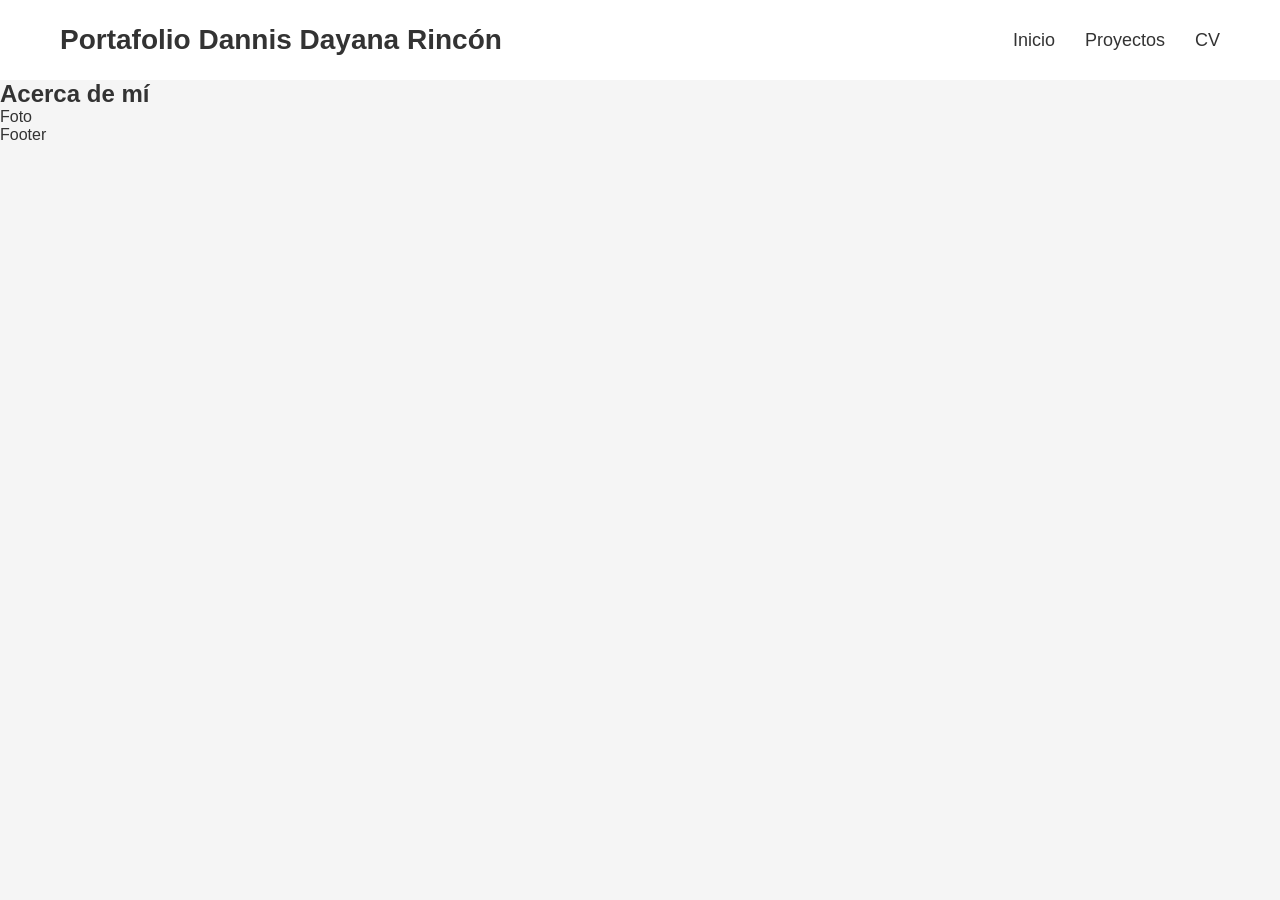
==== index.html @ 318d004a "avance del portafolio" ====
<!DOCTYPE html>
<html lang="es">
<head>
    <meta charset="UTF-8">
    <meta name="viewport" content="width=device-width, initial-scale=1.0">
    <title>Dannis Dayana Rincón</title>
    <link rel="stylesheet" href="style.css">
</head>
<body>
    <header>
        <nav>
            <h2> Portafolio  Dannis Dayana Rincón </h2>
            <ul> 
                <li>Inicio</li>
                <li>Proyectos</li>
                <li>CV</li>
            </ul>
        </nav>
    </header>
    <main>
        <section id = "inicio">
            <h1>Acerca de mí</h1>
            <div class="perfil">
                <div class="foto">
                    Foto
                </div>


            </div>


        </section>
        <section id = "proyectos"></section>
        <section id = "cv"></section>
    </main>
    <footer>
        Footer
    </footer>
    <script src="script.js"></script>    
</body>
</html>
---- style.css ----
* {
    margin: 0;
    padding: 0;
    box-sizing: border-box;
}

body{
    font-family: Arial, Helvetica, sans-serif;
    background-color: #F5F5F5;
    color: #333333;
}

nav{
    display: flex;
    justify-content: space-between;
    align-items: center;
    padding: 20px 60px;
    background-color: white;
    height: 80px;
}

ul{
    list-style: none;
    display: flex;
    gap: 30px;
}

nav h2{
    font-size: 28px;
    font-weight: bold;
}

nav ul li{
    font-size: 18px;
    cursor: pointer;
    transition: 0.3s;
}
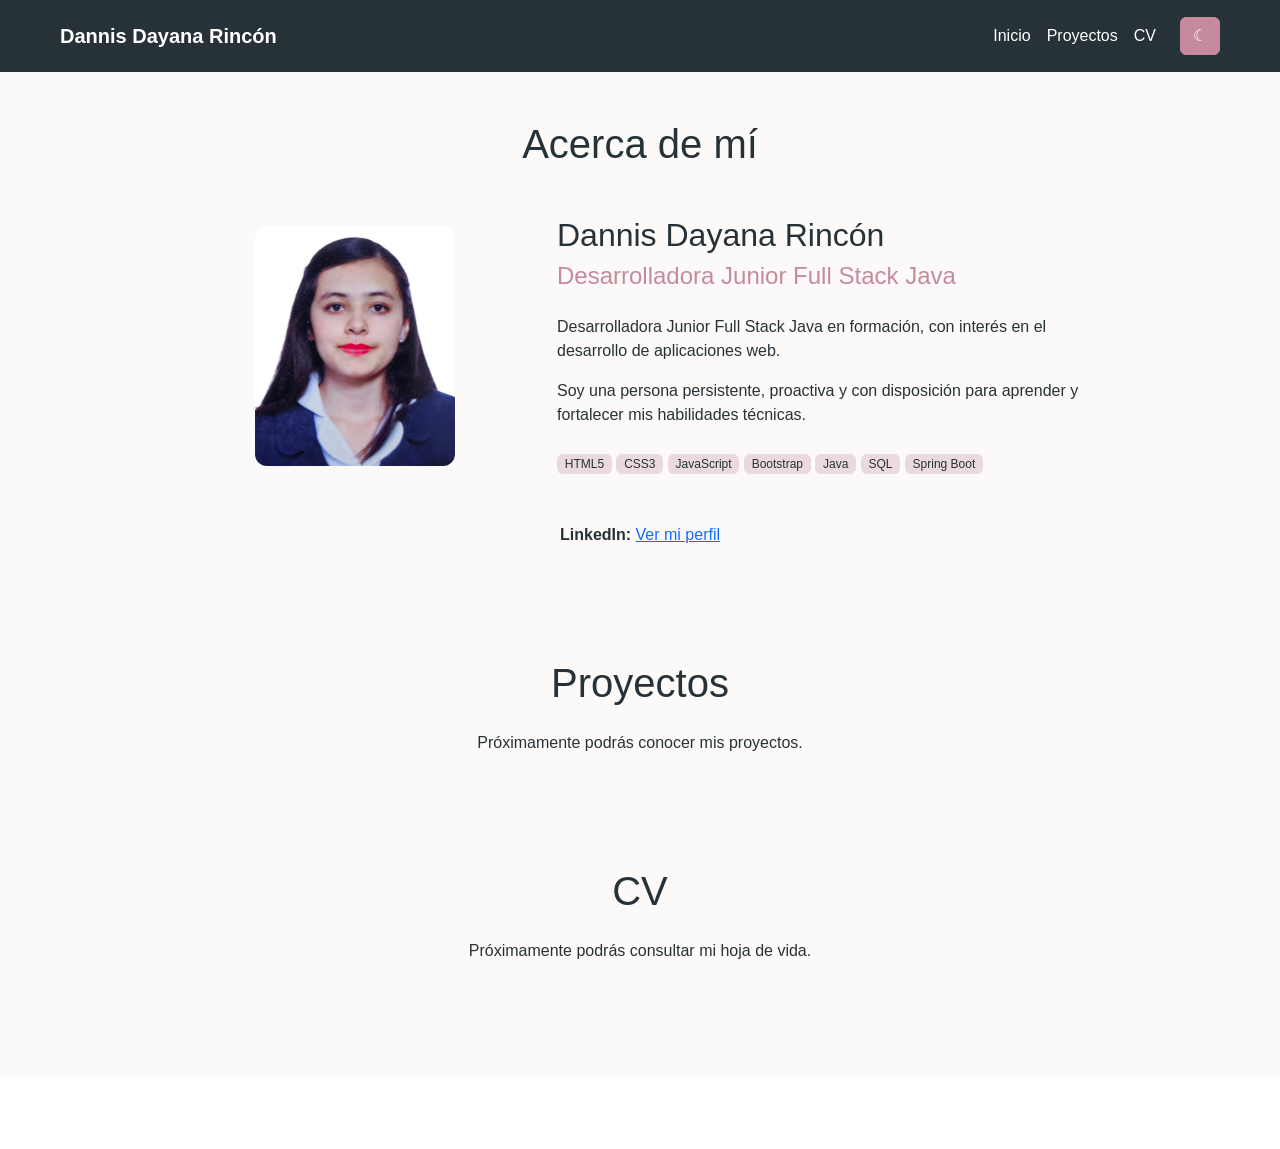
==== commit 368ca9f8: "avance" ====
--- a/index.html
+++ b/index.html
@@ -3,39 +3,145 @@
 <head>
     <meta charset="UTF-8">
     <meta name="viewport" content="width=device-width, initial-scale=1.0">
-    <title>Dannis Dayana Rincón</title>
+    <title>Portafolio | Dannis Dayana Rincón</title>
+    <link href="https://cdn.jsdelivr.net/npm/bootstrap@5.3.8/dist/css/bootstrap.min.css" rel="stylesheet">
     <link rel="stylesheet" href="style.css">
 </head>
 <body>
     <header>
-        <nav>
-            <h2> Portafolio  Dannis Dayana Rincón </h2>
-            <ul> 
-                <li>Inicio</li>
-                <li>Proyectos</li>
-                <li>CV</li>
-            </ul>
+        <nav class="navbar navbar-expand-lg bg-white px-5 py-3">
+            <div class="container-fluid">
+                <a class="navbar-brand fw-bold" href="#inicio">
+                    Dannis Dayana Rincón
+                </a>
+                <button class="navbar-toggler"
+                        type="button"
+                        data-bs-toggle="collapse"
+                        data-bs-target="#menu">
+                    <span class="navbar-toggler-icon"></span>
+                </button>
+                <div class="collapse navbar-collapse justify-content-end" id="menu">
+                    <ul class="navbar-nav align-items-center">
+                        <li class="nav-item">
+                            <a class="nav-link" href="#inicio">
+                                Inicio
+                            </a>
+                        </li>
+                        <li class="nav-item">
+                            <a class="nav-link" href="#proyectos">
+                                Proyectos
+                            </a>
+                        </li>
+                        <li class="nav-item">
+                            <a class="nav-link" href="#cv">
+                                CV
+                            </a>
+                        </li>
+                        <li class="nav-item ms-3">
+                            <button id="modo" class="btn btn-secondary">
+                                ☾
+                            </button>
+                        </li>
+                    </ul>
+                </div>
+            </div>
         </nav>
     </header>
     <main>
-        <section id = "inicio">
-            <h1>Acerca de mí</h1>
-            <div class="perfil">
-                <div class="foto">
-                    Foto
+        <section id="inicio" class="container py-5">
+            <h1 class="text-center mb-5">
+                Acerca de mí
+            </h1>
+            <div class="row align-items-center justify-content-center">
+
+                <div class="col-md-4 text-center">
+
+                    <div class="foto mx-auto">
+
+                        <img src="img/foto-perfil.jpg"
+                             alt="Foto de Dannis Dayana Rincón">
+
+                    </div>
+
                 </div>
 
 
+                <!-- INFORMACIÓN -->
+
+                <div class="col-md-6">
+
+                    <h2>
+                        Dannis Dayana Rincón
+                    </h2>
+
+                    <h4 class="fw-normal">
+                        Desarrolladora Junior Full Stack Java
+                    </h4>
+
+                    <p class="mt-4">
+                        Desarrolladora Junior Full Stack Java en formación,
+                        con interés en el desarrollo de aplicaciones web.
+                    </p>
+                    <p>
+                        Soy una persona persistente, proactiva y con
+                        disposición para aprender y fortalecer mis
+                        habilidades técnicas.
+                    </p>
+                    <div class="mt-4">
+                        <span class="badge text-bg-dark">
+                            HTML5
+                        </span>
+                        <span class="badge text-bg-dark">
+                            CSS3
+                        </span>
+                        <span class="badge text-bg-dark">
+                            JavaScript
+                        </span>
+                        <span class="badge text-bg-dark">
+                            Bootstrap
+                        </span>
+
+                        <span class="badge text-bg-dark">
+                            Java
+                        </span>
+                        <span class="badge text-bg-dark">
+                            SQL
+                        </span>
+                        <span class="badge text-bg-dark">
+                            Spring Boot
+                        </span>
+                    </div>
+                </div>
             </div>
-
-
+            <div class="text-center mt-5">
+                <p>
+                    <strong>LinkedIn:</strong>
+                    <a href="https://www.linkedin.com/in/dannis-rincon-238231413/"
+                       target="_blank">
+                        Ver mi perfil
+                    </a>
+                </p>
+            </div>
         </section>
-        <section id = "proyectos"></section>
-        <section id = "cv"></section>
+        <section id="proyectos" class="container py-5">
+            <h1 class="text-center mb-4">
+                Proyectos
+            </h1>
+            <p class="text-center">
+                Próximamente podrás conocer mis proyectos.
+            </p>
+        </section>
+        <section id="cv" class="container py-5">
+            <h1 class="text-center mb-4">CV</h1>
+            <p class="text-center">
+                Próximamente podrás consultar mi hoja de vida.
+            </p>
+        </section>
     </main>
-    <footer>
-        Footer
+    <footer class="text-center py-4 bg-white">
+        <p class="mb-0">© 2026 Dannis Rincón</p>
     </footer>
-    <script src="script.js"></script>    
+    <script src="https://cdn.jsdelivr.net/npm/bootstrap@5.3.8/dist/js/bootstrap.bundle.min.js"></script>
+    <script src="script.js"></script>
 </body>
 </html>
--- a/style.css
+++ b/style.css
@@ -4,34 +4,95 @@
     box-sizing: border-box;
 }
 
-body{
+
+body {
     font-family: Arial, Helvetica, sans-serif;
-    background-color: #F5F5F5;
-    color: #333333;
+    background-color: #FCFAF8;
+    color: #263238;
 }
 
-nav{
-    display: flex;
-    justify-content: space-between;
-    align-items: center;
-    padding: 20px 60px;
-    background-color: white;
-    height: 80px;
+.navbar {
+    background-color: #263238 !important;
 }
 
-ul{
-    list-style: none;
-    display: flex;
-    gap: 30px;
+.navbar-brand {
+    color: #FFFFFF !important;
 }
 
-nav h2{
-    font-size: 28px;
-    font-weight: bold;
+.nav-link {
+    color: #FFFFFF !important;
 }
 
-nav ul li{
-    font-size: 18px;
-    cursor: pointer;
-    transition: 0.3s;
+.nav-link:hover {
+    color: #C58B9C !important;
+}
+
+
+
+#modo {
+    background-color: #C58B9C;
+    border-color: #C58B9C;
+    color: #FFFFFF;
+}
+
+#modo:hover {
+    background-color: #EAD9DE;
+    border-color: #EAD9DE;
+    color: #263238;
+}
+
+
+
+h1 {
+    color: #263238;
+}
+
+h2 {
+    color: #263238;
+}
+
+h4 {
+    color: #C58B9C;
+}
+
+
+
+.foto {
+    width: 200px;
+    height: 240px;
+    overflow: hidden;
+    border-radius: 12px;
+}
+
+.foto img {
+    width: 100%;
+    height: 100%;
+    object-fit: cover;
+}
+
+
+
+.badge {
+    background-color: #EAD9DE !important;
+    color: #263238 !important;
+    font-weight: normal;
+}
+
+
+
+.linkedin a {
+    color: #C58B9C;
+    text-decoration: none;
+}
+
+.linkedin a:hover {
+    color: #263238;
+}
+
+
+
+footer {
+    margin-top: 50px;
+    background-color: #263238 !important;
+    color: #FFFFFF;
 }
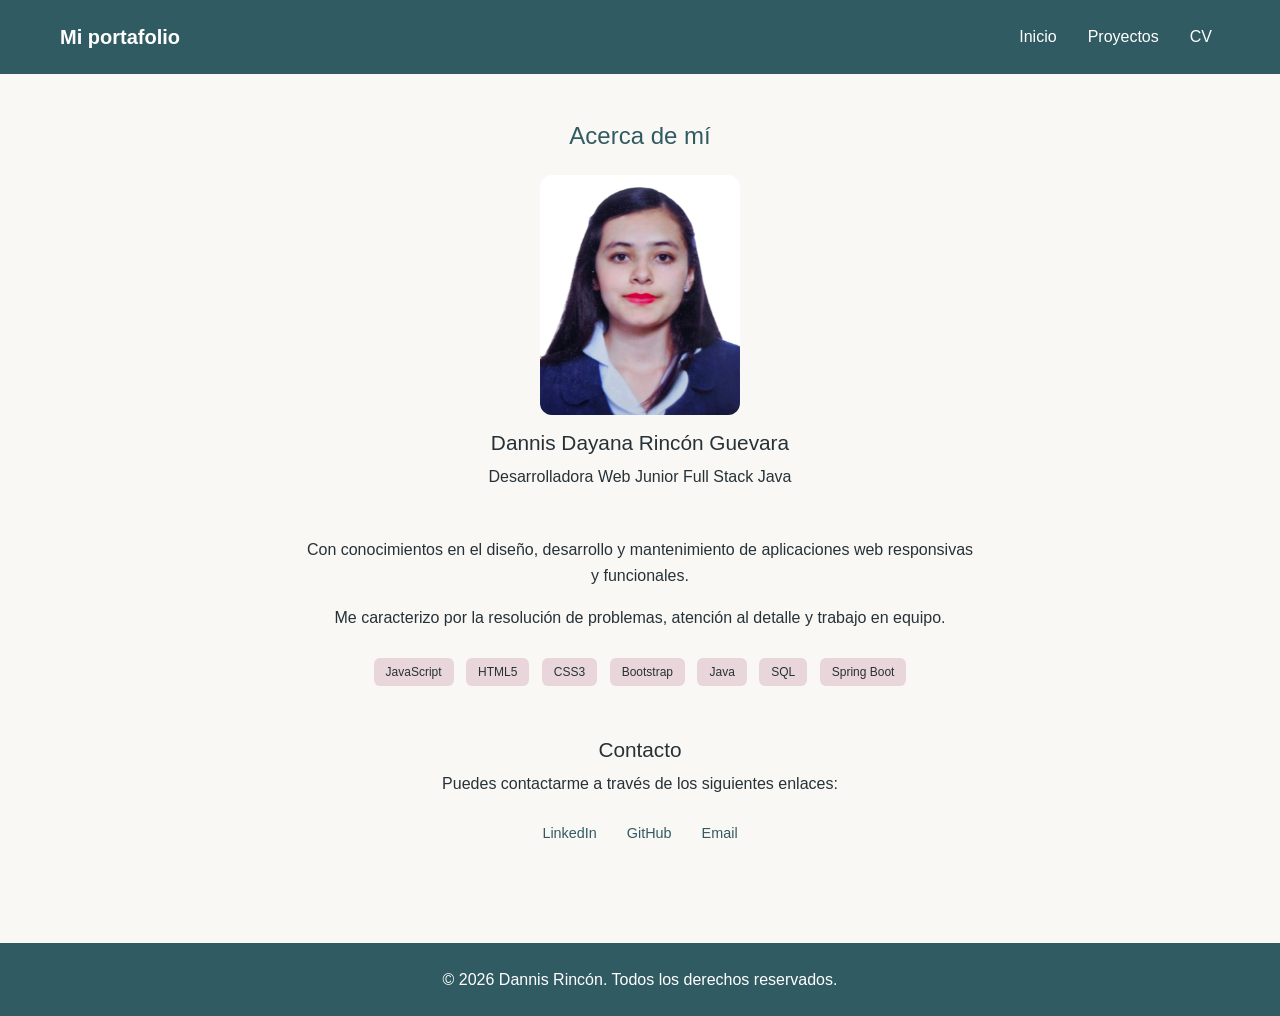
==== commit 566eefad: "se agrega imagenes y html por separado" ====
--- a/index.html
+++ b/index.html
@@ -3,145 +3,101 @@
 <head>
     <meta charset="UTF-8">
     <meta name="viewport" content="width=device-width, initial-scale=1.0">
-    <title>Portafolio | Dannis Dayana Rincón</title>
+    <meta name="description" 
+    content="Portafolio profesional de Dannis Dayana Rincón, desarrolladora Web Junior Full Stack Java.">
+    <title>Full Stack Java | Dannis Dayana Rincón Guevara</title>
+    <link rel="icon" type="image/png" href="img/favicon.png">
     <link href="https://cdn.jsdelivr.net/npm/bootstrap@5.3.8/dist/css/bootstrap.min.css" rel="stylesheet">
     <link rel="stylesheet" href="style.css">
 </head>
 <body>
     <header>
-        <nav class="navbar navbar-expand-lg bg-white px-5 py-3">
+        <nav class="navbar navbar-expand-lg px-4 px-md-5 py-3">
             <div class="container-fluid">
-                <a class="navbar-brand fw-bold" href="#inicio">
-                    Dannis Dayana Rincón
-                </a>
+                <a class="navbar-brand fw-bold" href="index.html">Mi portafolio</a>
                 <button class="navbar-toggler"
                         type="button"
                         data-bs-toggle="collapse"
-                        data-bs-target="#menu">
+                        data-bs-target="#menu"
+                        aria-controls="menu"
+                        aria-expanded="false"
+                        aria-label="Abrir menú">
                     <span class="navbar-toggler-icon"></span>
                 </button>
                 <div class="collapse navbar-collapse justify-content-end" id="menu">
                     <ul class="navbar-nav align-items-center">
                         <li class="nav-item">
-                            <a class="nav-link" href="#inicio">
-                                Inicio
-                            </a>
+                            <a class="nav-link" href="index.html">Inicio</a>
                         </li>
                         <li class="nav-item">
-                            <a class="nav-link" href="#proyectos">
-                                Proyectos
-                            </a>
+                            <a class="nav-link" href="proyectos.html">Proyectos</a>
                         </li>
                         <li class="nav-item">
-                            <a class="nav-link" href="#cv">
-                                CV
-                            </a>
+                            <a class="nav-link" href="cv.html">CV</a>
                         </li>
-                        <li class="nav-item ms-3">
-                            <button id="modo" class="btn btn-secondary">
-                                ☾
-                            </button>
-                        </li>
-                    </ul>
-                </div>
+</ul>
+</div>
+</div>
+</nav>
+</header>
+<main>
+<section id="inicio" class="container py-5">
+<h2 class="text-center mb-4">Acerca de mí</h2>
+<div class="text-center">
+    <div class="foto mx-auto">
+        <img src="img/foto-perfil.jpg" alt="Foto Dannis">
+        </div>
+        <h3 class="mt-3">Dannis Dayana Rincón Guevara</h3>
+        <p>Desarrolladora Web Junior Full Stack Java</p>
+    </div>
+    <div class="row justify-content-center mt-5">
+        <div class="col-md-8 text-center">
+            <p>Con conocimientos en el diseño, desarrollo y mantenimiento de aplicaciones web responsivas <br> y funcionales.</p>
+            <p>Me caracterizo por la resolución de problemas, atención al detalle y trabajo en equipo.</p>
+            <div class="mt-4">
+                <span class="badge">JavaScript</span>
+                <span class="badge">HTML5</span>
+                <span class="badge">CSS3</span>
+                <span class="badge">Bootstrap</span>
+                <span class="badge">Java</span>
+                <span class="badge">SQL</span>
+                <span class="badge">Spring Boot</span>
             </div>
-        </nav>
-    </header>
-    <main>
-        <section id="inicio" class="container py-5">
-            <h1 class="text-center mb-5">
-                Acerca de mí
-            </h1>
-            <div class="row align-items-center justify-content-center">
+        </div>
+    </div>
 
-                <div class="col-md-4 text-center">
-
-                    <div class="foto mx-auto">
-
-                        <img src="img/foto-perfil.jpg"
-                             alt="Foto de Dannis Dayana Rincón">
-
-                    </div>
-
-                </div>
-
-
-                <!-- INFORMACIÓN -->
-
-                <div class="col-md-6">
-
-                    <h2>
-                        Dannis Dayana Rincón
-                    </h2>
-
-                    <h4 class="fw-normal">
-                        Desarrolladora Junior Full Stack Java
-                    </h4>
-
-                    <p class="mt-4">
-                        Desarrolladora Junior Full Stack Java en formación,
-                        con interés en el desarrollo de aplicaciones web.
-                    </p>
-                    <p>
-                        Soy una persona persistente, proactiva y con
-                        disposición para aprender y fortalecer mis
-                        habilidades técnicas.
-                    </p>
-                    <div class="mt-4">
-                        <span class="badge text-bg-dark">
-                            HTML5
-                        </span>
-                        <span class="badge text-bg-dark">
-                            CSS3
-                        </span>
-                        <span class="badge text-bg-dark">
-                            JavaScript
-                        </span>
-                        <span class="badge text-bg-dark">
-                            Bootstrap
-                        </span>
-
-                        <span class="badge text-bg-dark">
-                            Java
-                        </span>
-                        <span class="badge text-bg-dark">
-                            SQL
-                        </span>
-                        <span class="badge text-bg-dark">
-                            Spring Boot
-                        </span>
-                    </div>
-                </div>
-            </div>
-            <div class="text-center mt-5">
-                <p>
-                    <strong>LinkedIn:</strong>
-                    <a href="https://www.linkedin.com/in/dannis-rincon-238231413/"
-                       target="_blank">
-                        Ver mi perfil
-                    </a>
-                </p>
-            </div>
-        </section>
-        <section id="proyectos" class="container py-5">
-            <h1 class="text-center mb-4">
-                Proyectos
-            </h1>
-            <p class="text-center">
-                Próximamente podrás conocer mis proyectos.
-            </p>
-        </section>
-        <section id="cv" class="container py-5">
-            <h1 class="text-center mb-4">CV</h1>
-            <p class="text-center">
-                Próximamente podrás consultar mi hoja de vida.
-            </p>
-        </section>
-    </main>
-    <footer class="text-center py-4 bg-white">
-        <p class="mb-0">© 2026 Dannis Rincón</p>
+<section class="mt-5 text-center">
+    <h3>Contacto</h3>
+    <p>Puedes contactarme a través de los siguientes enlaces:</p>
+    <div class="redes">
+        <a href="https://www.linkedin.com/in/dannis-rincon-238231413/"
+           target="_blank"
+           rel="noopener noreferrer"
+           aria-label="LinkedIn">
+            <i class="bi bi-linkedin"></i>
+            <span>LinkedIn</span>
+        </a>
+        <a href="https://github.com/DnnsRncn26"
+           target="_blank"
+           rel="noopener noreferrer"
+           aria-label="GitHub">
+            <i class="bi bi-github"></i>
+            <span>GitHub</span>
+        </a>
+<a href="https://mail.google.com/mail/?view=cm&fs=1&to=dannis.rincon1997@gmail.com"
+   target="_blank"
+   rel="noopener noreferrer"
+   aria-label="Enviar correo electrónico">
+    <i class="bi bi-envelope"></i>
+    <span>Email</span>
+</a>
+    </div>
+</section>
+</section>
+</main>
+    <footer class="text-center py-4"><p class="mb-0">© 2026 Dannis Rincón. Todos los derechos reservados.</p>
     </footer>
     <script src="https://cdn.jsdelivr.net/npm/bootstrap@5.3.8/dist/js/bootstrap.bundle.min.js"></script>
-    <script src="script.js"></script>
+     <script src="script.js"></script>
 </body>
 </html>
--- a/style.css
+++ b/style.css
@@ -1,61 +1,102 @@
-* {
-    margin: 0;
-    padding: 0;
+*{
+    margin: 0;         /*el margin es el espacio fuera de la credencial, elimina margenes automaticos del navegador*/
+    padding: 0;         /* elimina espacios automaticos internos*/
     box-sizing: border-box;
 }
 
+html {
+    scroll-behavior: smooth;
+}
 
 body {
     font-family: Arial, Helvetica, sans-serif;
-    background-color: #FCFAF8;
-    color: #263238;
-}
+    background-color: #FAF8F5;
+    color: #263238;
+    line-height: 1.6;
+}
+
+
+/* ==============================
+   NAVBAR
+================================= */
 
 .navbar {
-    background-color: #263238 !important;
+    background-color: #315B63 !important;
 }
 
 .navbar-brand {
     color: #FFFFFF !important;
+    font-weight: bold;
 }
 
 .nav-link {
     color: #FFFFFF !important;
+    margin-left: 15px;
 }
 
 .nav-link:hover {
-    color: #C58B9C !important;
-}
-
-
-
-#modo {
-    background-color: #C58B9C;
-    border-color: #C58B9C;
-    color: #FFFFFF;
-}
-
-#modo:hover {
-    background-color: #EAD9DE;
-    border-color: #EAD9DE;
-    color: #263238;
-}
-
-
+    color: #CFA3AD !important;
+}
+
+.navbar-toggler {
+    border-color: #CFA3AD;
+}
+
+.navbar-toggler-icon {
+    filter: invert(1);
+}
+
+
+h1,
+h2,
+h3 {
+    color: #263238;
+}
 
 h1 {
-    color: #263238;
+    font-size: 2.4rem;
 }
 
 h2 {
-    color: #263238;
+    font-size: 2rem;
+}
+
+h3 {
+    font-size: 1.3rem;
 }
 
 h4 {
-    color: #C58B9C;
-}
-
-
+    color: #315B63;
+}
+
+
+/* ==============================
+   INICIO
+================================= */
+
+.min-vh-75 {
+    min-height: 75vh;
+}
+
+#inicio > .row:first-child > div:first-child > p:first-child {
+    color: #315B63;
+    font-weight: bold;
+    font-size: 1.1rem;
+}
+
+#inicio h1 {
+    margin-bottom: 10px;
+}
+
+#inicio h2 {
+    color: #315B63;
+    font-size: 1.5rem;
+}
+
+
+/* ==============================
+   FOTO DE PERFIL
+================================= */
 
 .foto {
     width: 200px;
@@ -71,28 +112,366 @@
 }
 
 
+/* ==============================
+   BOTÓN PROYECTOS
+================================= */
+
+.btn-proyectos {
+    background-color: #CFA3AD !important;
+    border: 1px solid #CFA3AD !important;
+    color: #FFFFFF !important;
+    padding: 10px 22px;
+    border-radius: 6px;
+}
+
+.btn-proyectos:hover {
+    background-color: #315B63 !important;
+    border-color: #315B63 !important;
+    color: #FFFFFF !important;
+}
+
+
+/* ==============================
+   TECNOLOGÍAS / BADGES
+================================= */
 
 .badge {
-    background-color: #EAD9DE !important;
+    background-color: #E8D6DB !important;
     color: #263238 !important;
     font-weight: normal;
-}
-
-
-
-.linkedin a {
-    color: #C58B9C;
+    padding: 8px 12px;
+    margin: 4px;
+}
+
+
+/* ==============================
+   ENLACES DE INICIO
+================================= */
+
+#inicio a {
+    color: #315B63;
     text-decoration: none;
 }
 
-.linkedin a:hover {
-    color: #263238;
-}
-
-
+#inicio a:hover {
+    color: #CFA3AD;
+}
+
+
+/* ==============================
+   PROYECTOS
+================================= */
+
+#proyectos {
+    min-height: 80vh;
+}
+
+#proyectos h2 {
+    margin-bottom: 40px;
+}
+
+.card {
+    border: none;
+    border-radius: 10px;
+    overflow: hidden;
+    background-color: #FFFFFF;
+    box-shadow: 0 4px 15px rgba(38, 50, 56, 0.08);
+    transition: transform 0.3s ease;
+}
+
+.card:hover {
+    transform: translateY(-5px);
+}
+
+.card-img-top {
+    height: 200px;
+    object-fit: cover;
+}
+
+.card-title {
+    color: #263238;
+}
+
+.card-text {
+    color: #6B7280;
+}
+
+
+/* ==============================
+   CV
+================================= */
+
+#cv {
+    min-height: 100vh;
+}
+
+#cv > h2 {
+    margin-bottom: 30px;
+}
+
+#cv p {
+    color: #263238;
+}
+
+
+/* ==============================
+   EDUCACIÓN
+================================= */
+
+.educacion {
+    width: fit-content;
+    margin: 0 auto;
+    gap: 45px;
+}
+
+.escalera {
+    display: flex;
+    flex-direction: column;
+}
+
+.cv-item {
+    display: flex;
+    align-items: center;
+    min-height: 70px;
+    height: auto;
+}
+
+
+/* Rectángulos */
+
+.cv-bloque {
+    width: 230px;
+    min-height: 70px;
+    background-color: #E8D6DB;
+    border-radius: 5px;
+    padding: 10px 15px;
+
+    display: flex;
+    flex-direction: column;
+    justify-content: center;
+}
+
+.cv-bloque strong {
+    color: #263238;
+    font-size: 1rem;
+    margin-bottom: 3px;
+}
+
+.cv-bloque span {
+    color: #263238;
+    font-size: 0.9rem;
+}
+
+
+/* Conectores */
+
+.cv-conector {
+    width: 15px;
+    height: 2px;
+    background-color: #C8A97E;
+}
+
+
+/* Círculos */
+
+.cv-circulo {
+    width: 80px;
+    height: 80px;
+    border-radius: 50%;
+
+    background-color: #7A9E8E;
+    color: #FFFFFF;
+
+    display: flex;
+    flex-direction: column;
+    align-items: center;
+    justify-content: center;
+
+    text-align: center;
+
+    font-size: 0.8rem;
+    font-weight: bold;
+    line-height: 1.2;
+}
+
+.cv-circulo span {
+    display: block;
+}
+
+
+/* Efecto escalera */
+
+.educacion .cv-item:nth-child(1) {
+    margin-left: 80px;
+}
+
+.educacion .cv-item:nth-child(2) {
+    margin-left: 0;
+}
+
+
+/* ==============================
+   HABILIDADES
+================================= */
+
+#cv > .mt-5 {
+    margin-top: 70px !important;
+}
+
+#cv h4 {
+    color: #315B63;
+    font-size: 1.1rem;
+    font-weight: normal;
+}
+
+.habilidades {
+    display: flex;
+    justify-content: center;
+    flex-wrap: wrap;
+    gap: 12px;
+}
+
+.habilidades span {
+    display: flex;
+    align-items: center;
+    justify-content: center;
+
+    min-width: 90px;
+    min-height: 45px;
+
+    padding: 8px 12px;
+
+    background-color: #E8D6DB;
+    color: #263238;
+
+    border-radius: 4px;
+    font-size: 0.9rem;
+}
+
+
+/* ==============================
+   CONTACTO
+================================= */
+
+#cv .text-center.mt-5 {
+    margin-top: 70px !important;
+}
+
+#cv .text-center.mt-5 h3 {
+    margin-bottom: 15px;
+}
+
+#cv .text-center.mt-5 p {
+    color: #6B7280;
+}
+
+#cv a {
+    color: #315B63;
+    text-decoration: none;
+}
+
+#cv a:hover {
+    color: #CFA3AD;
+}
+
+
+/* ==============================
+   FOOTER
+================================= */
 
 footer {
     margin-top: 50px;
-    background-color: #263238 !important;
+    background-color: #315B63 !important;
     color: #FFFFFF;
+}
+
+footer p {
+    color: #FFFFFF !important;
+}
+
+
+/* ==============================
+   RESPONSIVE
+================================= */
+
+@media (max-width: 767px) {
+
+    .nav-link {
+        margin-left: 0;
+        margin-top: 5px;
+    }
+
+    h1 {
+        font-size: 2rem;
+    }
+
+    #inicio h2 {
+        font-size: 1.3rem;
+    }
+
+    .foto {
+        width: 180px;
+        height: 215px;
+    }
+
+
+    /* Educación en celular */
+
+    .educacion {
+        width: 100%;
+        align-items: center;
+        gap: 35px;
+    }
+
+    .educacion .cv-item:nth-child(1),
+    .educacion .cv-item:nth-child(2) {
+        margin-left: 0;
+    }
+
+    .cv-bloque {
+        width: 210px;
+    }
+
+    .cv-circulo {
+        width: 60px;
+        height: 60px;
+    }
+
+
+    /* Habilidades */
+
+    #cv > .mt-5 {
+        margin-top: 40px !important;
+    }
+
+    .habilidades span {
+        min-width: 80px;
+    }
+}
+
+
+.redes {
+    display: flex;
+    justify-content: center;
+    gap: 30px;
+    margin-top: 20px;
+}
+
+.redes a {
+    display: flex;
+    flex-direction: column;
+    align-items: center;
+    gap: 5px;
+
+    color: #315B63;
+    text-decoration: none;
+    font-size: 0.9rem;
+}
+
+.redes i {
+    font-size: 2rem;
+}
+
+.redes a:hover {
+    color: #CFA3AD;
 }
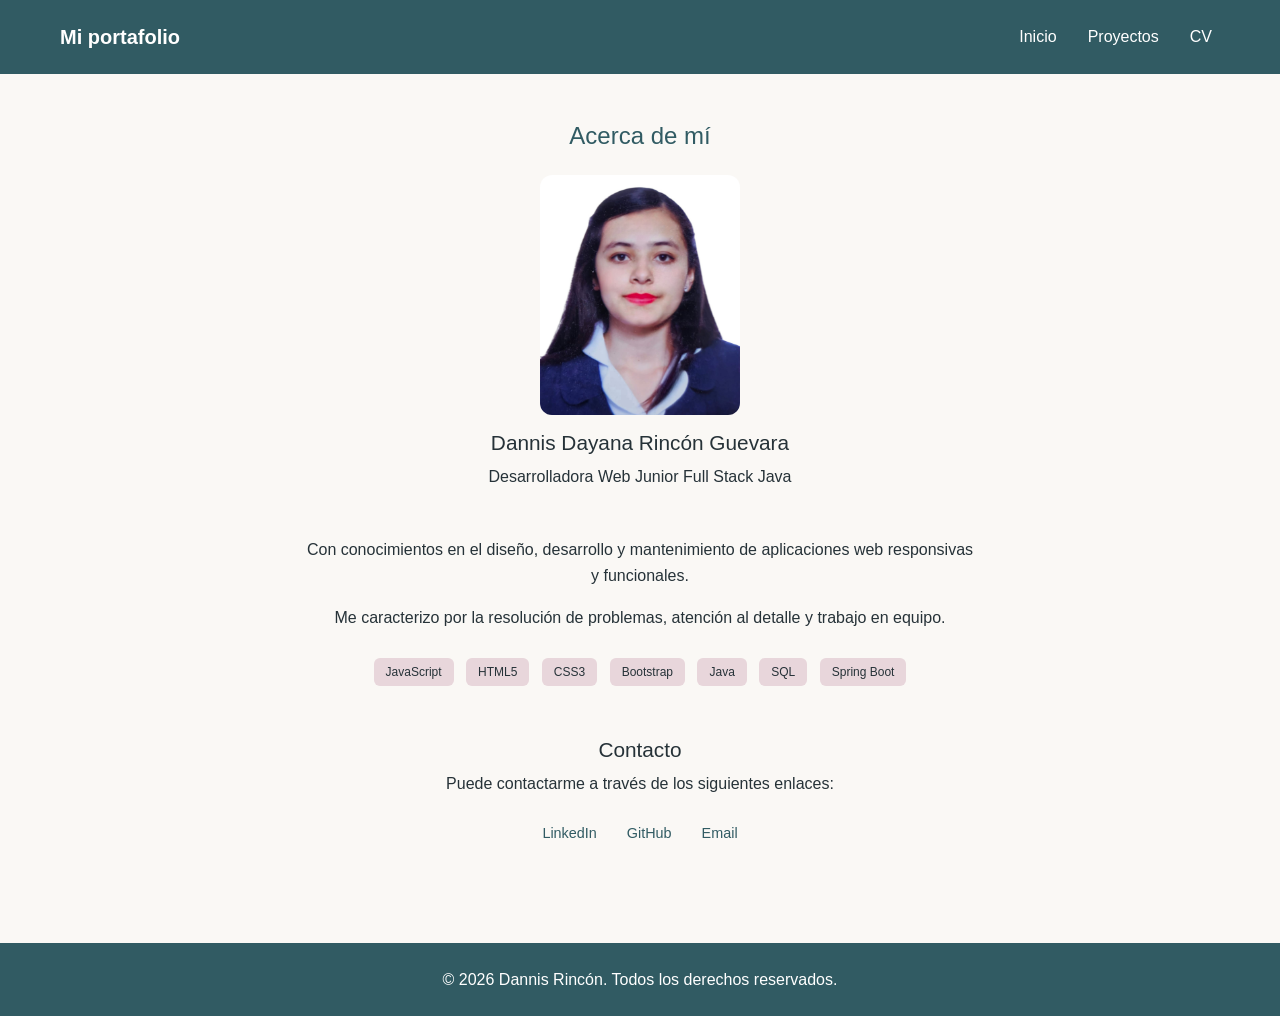
==== commit ff7cee06: "se agrega link demo" ====
--- a/index.html
+++ b/index.html
@@ -68,7 +68,7 @@
 
 <section class="mt-5 text-center">
     <h3>Contacto</h3>
-    <p>Puedes contactarme a través de los siguientes enlaces:</p>
+    <p>Puede contactarme a través de los siguientes enlaces:</p>
     <div class="redes">
         <a href="https://www.linkedin.com/in/dannis-rincon-238231413/"
            target="_blank"
